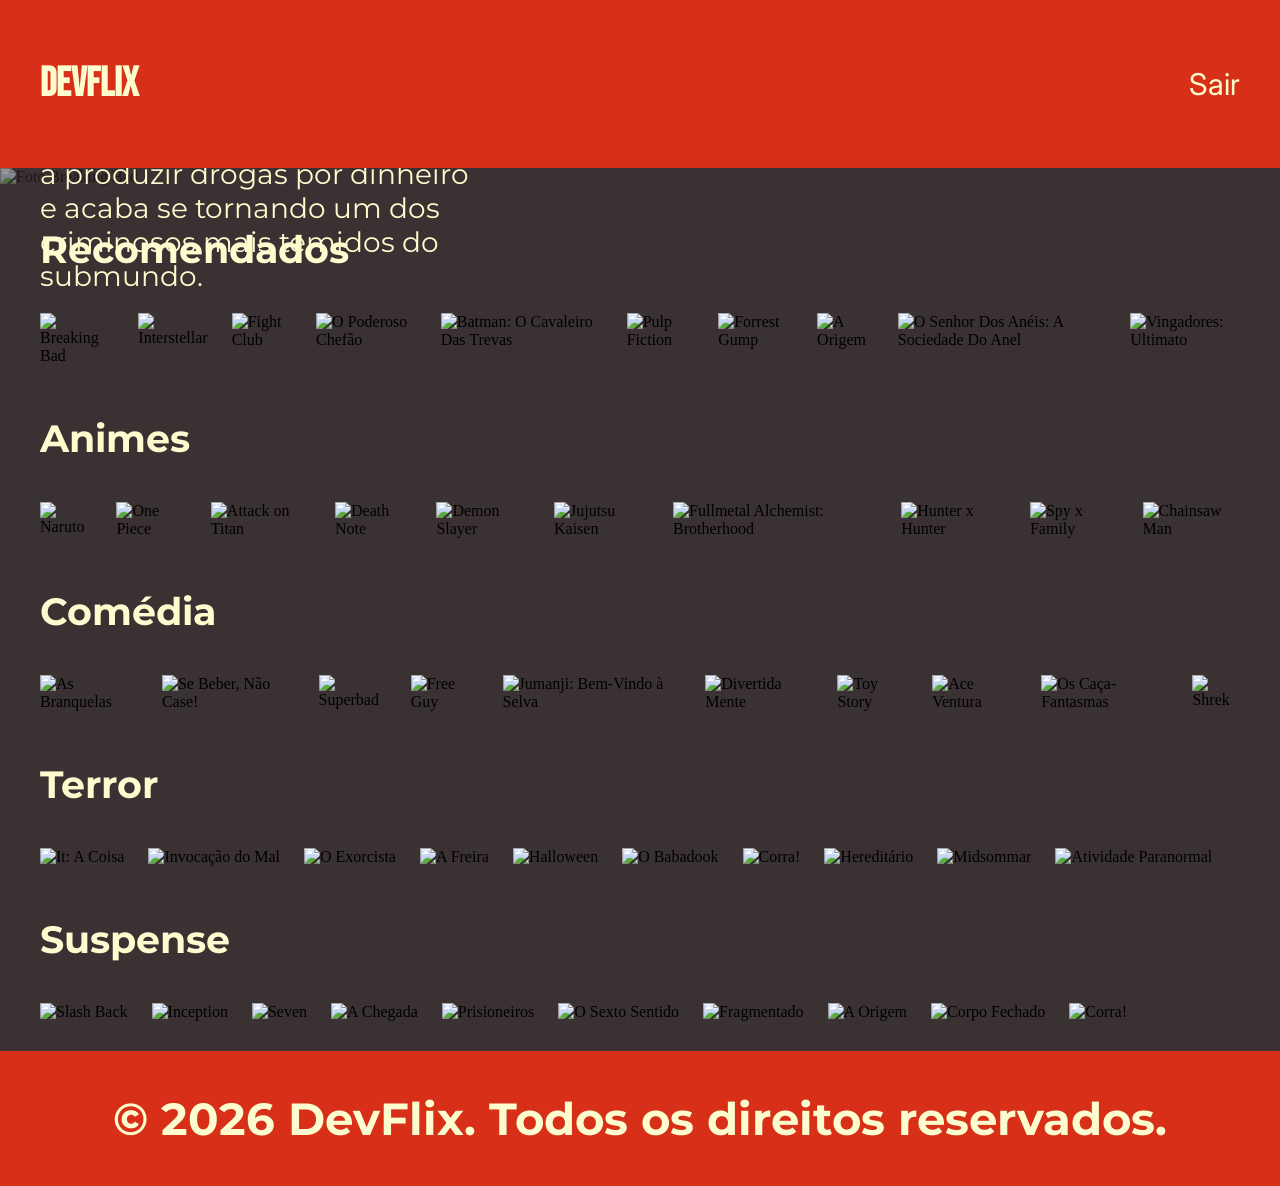
==== index.html @ a6c45907 "home" ====
<!DOCTYPE html>
<html lang="pt-br">

<head>
    <meta charset="UTF-8">
    <meta name="viewport" content="width=device-width, initial-scale=1.0">
    <link rel="stylesheet" href="home/style.css">

    <link rel="preconnect" href="https://fonts.googleapis.com">
    <link rel="preconnect" href="https://fonts.gstatic.com" crossorigin>
    <link href="https://fonts.googleapis.com/css2?family=Bebas+Neue&display=swap" rel="stylesheet">

    <link rel="preconnect" href="https://fonts.googleapis.com">
    <link rel="preconnect" href="https://fonts.gstatic.com" crossorigin>
    <link href="https://fonts.googleapis.com/css2?family=Montserrat:ital,wght@0,100..900;1,100..900&display=swap"
        rel="stylesheet">

    <link rel="preconnect" href="https://fonts.googleapis.com">
    <link rel="preconnect" href="https://fonts.gstatic.com" crossorigin>
    <link
        href="https://fonts.googleapis.com/css2?family=Inter:ital,opsz,wght@0,14..32,100..900;1,14..32,100..900&display=swap"
        rel="stylesheet">
    <title>Devflix</title>
</head>

<body>
    <header>
        <h1>DevFlix</h1>
        <nav>
            <ul>
                <li>
                    <a href="#">
                        Sair
                    </a>
                </li>
            </ul>
        </nav>
    </header>

    <main>
        <section class="initial-img">
            <img src="https://www.einerd.com/wp-content/uploads/2019/06/Walter-White-morreu-Breaking-Bad-capa.jpg"
                alt="Foto Breaking Bad">

            <div class="img-text container">
                <h2>Breaking Bad</h2>
                <p>
                    Um professor doente começa a produzir drogas por dinheiro e acaba se tornando um dos criminosos mais
                    temidos do submundo.
                </p>
            </div>
        </section>

        <section class="recomended-list container">
            <h2>Recomendados</h2>

            <div class="titles">
                <div>
                    <img src="https://image.tmdb.org/t/p/w500/ztkUQFLlC19CCMYHW9o1zWhJRNq.jpg" alt="Breaking Bad">

                    <a href="breaking-bad/index.html">
                        Breaking Bad
                    </a>

                </div>

                <div>
                    <img src="https://image.tmdb.org/t/p/w500/gEU2QniE6E77NI6lCU6MxlNBvIx.jpg" alt="Interstellar">

                    <a href="breaking-bad/index.html">Interstellar</a>

                </div>

                <div>
                    <img src="https://image.tmdb.org/t/p/w500/pB8BM7pdSp6B6Ih7QZ4DrQ3PmJK.jpg" alt="Fight Club">

                    <a href="breaking-bad/index.html">Fight Club</a>

                </div>

                <div>

                    <img src="https://image.tmdb.org/t/p/w500/3bhkrj58Vtu7enYsRolD1fZdja1.jpg" alt="O Poderoso Chefão">


                    <a href="breaking-bad/index.html">O Poderoso Chefão</a>

                </div>

                <div>

                    <img src="https://image.tmdb.org/t/p/w500/qJ2tW6WMUDux911r6m7haRef0WH.jpg"
                        alt="Batman: O Cavaleiro Das Trevas">


                    <a href="breaking-bad/index.html"> Batman: O Cavaleiro Das Trevas</a>

                </div>

                <div>

                    <img src="https://image.tmdb.org/t/p/w500/d5iIlFn5s0ImszYzBPb8JPIfbXD.jpg" alt="Pulp Fiction">


                    <a href="breaking-bad/index.html">Pulp Fiction</a>

                </div>

                <div>

                    <img src="https://image.tmdb.org/t/p/w500/arw2vcBveWOVZr6pxd9XTd1TdQa.jpg" alt="Forrest Gump">


                    <a href="breaking-bad/index.html">Forrest Gump</a>

                </div>

                <div>

                    <img src="https://image.tmdb.org/t/p/w500/9gk7adHYeDvHkCSEqAvQNLV5Uge.jpg" alt="A Origem">


                    <a href="breaking-bad/index.html">A Origem</a>

                </div>

                <div>

                    <img src="https://image.tmdb.org/t/p/w500/6oom5QYQ2yQTMJIbnvbkBL9cHo6.jpg"
                        alt="O Senhor Dos Anéis: A Sociedade Do Anel">


                    <a href="breaking-bad/index.html">O Senhor Dos Anéis: A Sociedade Do Anel</a>

                </div>

                <div>

                    <img src="https://image.tmdb.org/t/p/w500/or06FN3Dka5tukK1e9sl16pB3iy.jpg"
                        alt="Vingadores: Ultimato">


                    <a href="breaking-bad/index.html">Vingadores: Ultimato</a>

                </div>

            </div>
        </section>

        <section class="anime-list container">
            <h2>Animes</h2>

            <div class="titles">
                <div>

                    <img src="https://cdn.myanimelist.net/images/anime/13/17405.jpg" alt="Naruto">


                    <a href="breaking-bad/index.html">Naruto</a>

                </div>

                <div>
                    <img src="https://cdn.myanimelist.net/images/anime/6/73245.jpg" alt="One Piece">

                    <a href="breaking-bad/index.html">One Piece</a>

                </div>

                <div>

                    <img src="https://cdn.myanimelist.net/images/anime/10/47347.jpg" alt="Attack on Titan">

                    <a href="breaking-bad/index.html"> Attack on Titan
                    </a>

                </div>

                <div>

                    <img src="https://cdn.myanimelist.net/images/anime/9/9453.jpg" alt="Death Note">

                    <a href="breaking-bad/index.html"> Death Note
                    </a>

                </div>

                <div>

                    <img src="https://cdn.myanimelist.net/images/anime/1286/99889.jpg" alt="Demon Slayer">

                    <a href="breaking-bad/index.html"> Demon Slayer</a>

                </div>

                <div>

                    <img src="https://cdn.myanimelist.net/images/anime/1171/109222.jpg" alt="Jujutsu Kaisen">


                    <a href="breaking-bad/index.html"> Jujutsu Kaisen</a>

                </div>

                <div>

                    <img src="https://cdn.myanimelist.net/images/anime/1223/96541.jpg"
                        alt="Fullmetal Alchemist: Brotherhood">

                    <a href="breaking-bad/index.html"> Fullmetal Alchemist: Brotherhood
                    </a>

                </div>

                <div>

                    <img src="https://cdn.myanimelist.net/images/anime/1337/99013.jpg" alt="Hunter x Hunter">


                    <a href="breaking-bad/index.html"> Hunter x Hunter
                    </a>

                </div>

                <div>
                    <img src="https://cdn.myanimelist.net/images/anime/1441/122795.jpg" alt="Spy x Family">


                    <a href="breaking-bad/index.html">Spy x Family</a>

                </div>

                <div>

                    <img src="https://cdn.myanimelist.net/images/anime/1806/126216.jpg" alt="Chainsaw Man">


                    <a href="breaking-bad/index.html">Chainsaw Man</a>

                </div>

            </div>
        </section>

        <section class="comedy-list container">
            <h2>Comédia</h2>

            <div class="titles">
                <div>

                    <img src="https://image.tmdb.org/t/p/w500/aHTUpo45qy9QYIOnVITGGqLoVcA.jpg" alt="As Branquelas">


                    <a href="breaking-bad/index.html">As Branquelas</a>

                </div>

                <div>
                    <img src="https://image.tmdb.org/t/p/w500/A0uS9rHR56FeBtpjVki16M5xxSW.jpg"
                        alt="Se Beber, Não Case!">

                    <a href="breaking-bad/index.html">Se Beber, Não Case!</a>

                </div>

                <div>

                    <img src="https://image.tmdb.org/t/p/w500/ek8e8txUyUwd2BNqj6lFEerJfbq.jpg" alt="Superbad">


                    <a href="breaking-bad/index.html">Superbad</a>

                </div>

                <div>

                    <img src="https://image.tmdb.org/t/p/w500/xmbU4JTUm8rsdtn7Y3Fcm30GpeT.jpg" alt="Free Guy">


                    <a href="breaking-bad/index.html">Free Guy</a>

                </div>

                <div>

                    <img src="https://image.tmdb.org/t/p/w500/pSgXKPU5h6U89ipF7HBYajvYt7j.jpg"
                        alt="Jumanji: Bem-Vindo à Selva">


                    <a href="breaking-bad/index.html">Jumanji: Bem-Vindo à Selva</a>

                </div>

                <div>

                    <img src="https://image.tmdb.org/t/p/w500/2H1TmgdfNtsKlU9jKdeNyYL5y8T.jpg" alt="Divertida Mente">


                    <a href="breaking-bad/index.html">Divertida Mente</a>

                </div>

                <div>

                    <img src="https://image.tmdb.org/t/p/w500/uXDfjJbdP4ijW5hWSBrPrlKpxab.jpg" alt="Toy Story">


                    <a href="breaking-bad/index.html">Toy Story</a>

                </div>

                <div>

                    <img src="https://image.tmdb.org/t/p/w500/pqiRuETmuSybfnVZ7qyeoXhQyN1.jpg" alt="Ace Ventura">

                    <a href="breaking-bad/index.html"> Ace Ventura</a>

                </div>

                <div>

                    <img src="https://image.tmdb.org/t/p/w500/7E8nLijS9AwwUEPu2oFYOVKhdFA.jpg" alt="Os Caça-Fantasmas">


                    <a href="breaking-bad/index.html"> Os Caça-Fantasmas</a>

                </div>

                <div>

                    <img src="https://image.tmdb.org/t/p/w500/iB64vpL3dIObOtMZgX3RqdVdQDc.jpg" alt="Shrek">


                    <a href="breaking-bad/index.html">Shrek</a>

                </div>

            </div>
        </section>

        <section class="terror-list container">
            <h2>Terror</h2>

            <div class="titles">
                <div>

                    <img src="https://image.tmdb.org/t/p/w500/9E2y5Q7WlCVNEhP5GiVTjhEhx1o.jpg" alt="It: A Coisa">


                    <a href="breaking-bad/index.html">It: A Coisa</a>

                </div>

                <div>
                    <img src="https://image.tmdb.org/t/p/w500/wVYREutTvI2tmxr6ujrHT704wGF.jpg" alt="Invocação do Mal">

                    <a href="breaking-bad/index.html">Invocação do Mal</a>

                </div>

                <div>

                    <img src="https://image.tmdb.org/t/p/w500/4ucLGcXVVSVnsfkGtbLY4XAius8.jpg" alt="O Exorcista">


                    <a href="breaking-bad/index.html"> O Exorcista</a>

                </div>

                <div>

                    <img src="https://image.tmdb.org/t/p/w500/sFC1ElvoKGdHJIWRpNB3xWJ9lJA.jpg" alt="A Freira">


                    <a href="breaking-bad/index.html">A Freira</a>

                </div>

                <div>

                    <img src="https://image.tmdb.org/t/p/w500/2uNW4WbgBXL25BAbXGLnLqX71Sw.jpg" alt="Halloween">


                    <a href="breaking-bad/index.html">Halloween</a>

                </div>

                <div>

                    <img src="https://m.media-amazon.com/images/M/MV5BMWQ2MGRkZWMtODNkZC00NDhiLWFiZWItZTEyZGZlMDUwNDcyXkEyXkFqcGc@._V1_FMjpg_UX1000_.jpg"
                        alt="O Babadook">


                    <a href="breaking-bad/index.html">O Babadook</a>

                </div>

                <div>

                    <img src="https://image.tmdb.org/t/p/w500/tFXcEccSQMf3lfhfXKSU9iRBpa3.jpg" alt="Corra!">


                    <a href="breaking-bad/index.html">Corra!</a>

                </div>

                <div>

                    <img src="https://image.tmdb.org/t/p/w500/4GFPuL14eXi66V96xBWY73Y9PfR.jpg" alt="Hereditário">

                    <a href="breaking-bad/index.html">Hereditário</a>


                </div>

                <div>

                    <img src="https://upload.wikimedia.org/wikipedia/pt/7/7f/Midsommar_2019.png" alt="Midsommar">


                    <a href="breaking-bad/index.html"> Midsommar</a>

                </div>

                <div>

                    <img src="https://br.web.img3.acsta.net/c_310_420/medias/nmedia/18/87/89/84/20028680.jpg"
                        alt="Atividade Paranormal">


                    <a href="breaking-bad/index.html"> Atividade Paranormal</a>

                </div>

            </div>
        </section>

        <section class="suspense-list container">
            <h2>Suspense</h2>

            <div class="titles">
                <div>

                    <img src="https://image.tmdb.org/t/p/w500/fmmRFQtsRrNOpmcfoxVIyE1LxxT.jpg" alt="Slash Back">


                    <a href="breaking-bad/index.html"> Slash Back</a>

                </div>

                <div>
                    <img src="https://image.tmdb.org/t/p/w500/9gk7adHYeDvHkCSEqAvQNLV5Uge.jpg" alt="Inception">

                    <a href="breaking-bad/index.html">Inception</a>

                </div>

                <div>

                    <img src="https://image.tmdb.org/t/p/w500/6yoghtyTpznpBik8EngEmJskVUO.jpg" alt="Seven">


                    <a href="breaking-bad/index.html">Seven: Os Sete Pecados Capitais</a>

                </div>

                <div>

                    <img src="https://image.tmdb.org/t/p/w500/x2FJsf1ElAgr63Y3PNPtJrcmpoe.jpg" alt="A Chegada">


                    <a href="breaking-bad/index.html">A Chegada</a>

                </div>

                <div>

                    <img src="https://image.tmdb.org/t/p/w500/uhviyknTT5cEQXbn6vWIqfM4vGm.jpg" alt="Prisioneiros">


                    <a href="breaking-bad/index.html">Prisioneiros</a>

                </div>

                <div>

                    <img src="https://br.web.img2.acsta.net/medias/nmedia/18/90/53/94/20101506.jpg"
                        alt="O Sexto Sentido">


                    <a href="breaking-bad/index.html"> O Sexto Sentido</a>

                </div>

                <div>

                    <img src="https://br.web.img2.acsta.net/pictures/17/02/24/16/32/482058.jpg" alt="Fragmentado">


                    <a href="breaking-bad/index.html"> Fragmentado</a>

                </div>

                <div>

                    <img src="https://image.tmdb.org/t/p/w500/9gk7adHYeDvHkCSEqAvQNLV5Uge.jpg" alt="A Origem">


                    <a href="breaking-bad/index.html"> A Origem</a>

                </div>

                <div>

                    <img src="https://br.web.img2.acsta.net/c_310_420/medias/nmedia/18/87/26/09/19873656.jpg"
                        alt="Corpo Fechado">

                    <a href="breaking-bad/index.html">Corpo Fechado</a>

                </div>

                <div>

                    <img src="https://image.tmdb.org/t/p/w500/tFXcEccSQMf3lfhfXKSU9iRBpa3.jpg" alt="Corra!">


                    <a href="breaking-bad/index.html">Corra!</a>

                </div>

            </div>
        </section>

    </main>

    <footer class="container">
        <h2>© 2026 DevFlix. Todos os direitos reservados.</h2>
    </footer>
</body>

</html>
---- home/style.css ----
@import url(../global.css);
@import url(../utility/container.css);
@import url(header.css);
@import url(main.css);
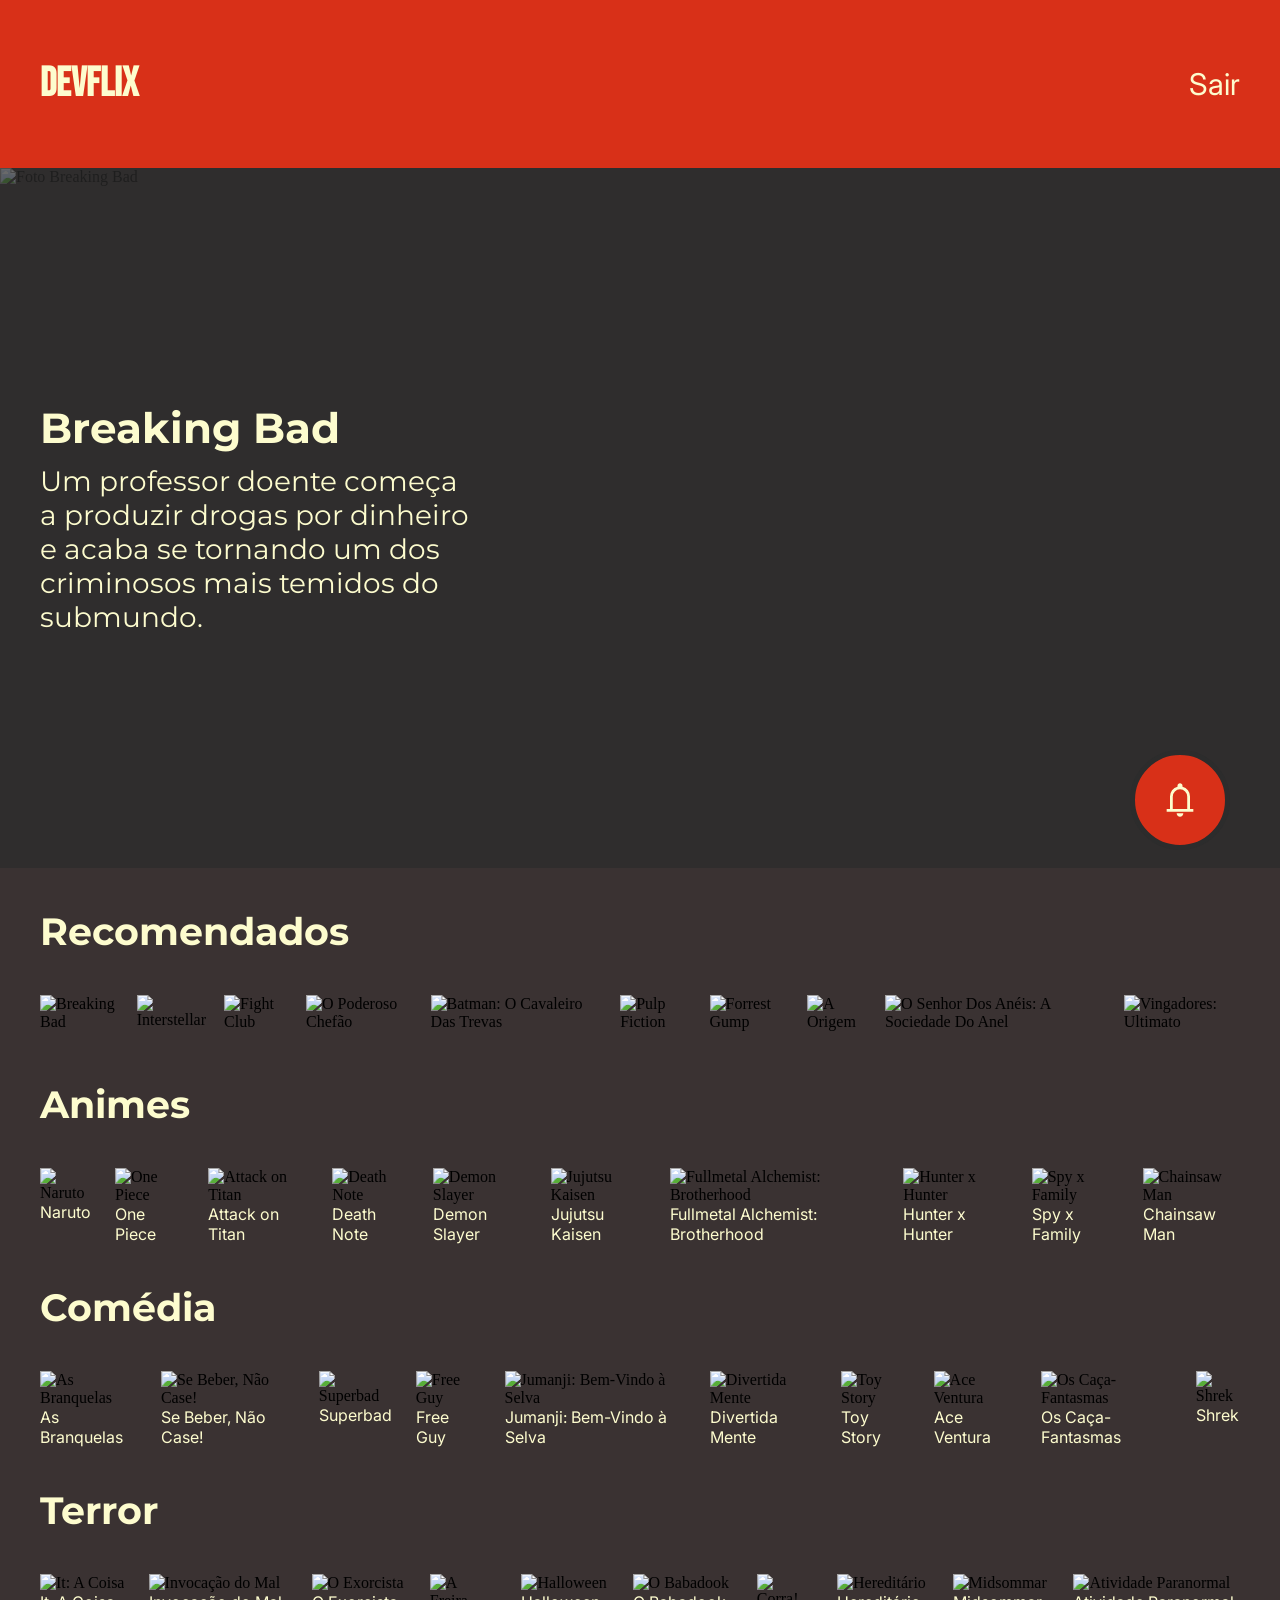
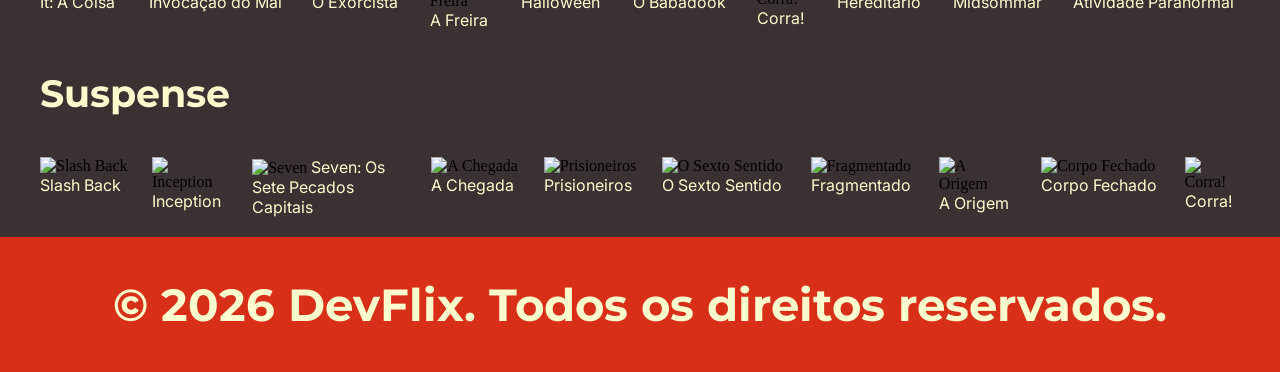
==== commit 9f6c5467: "fixed" ====
--- a/index.html
+++ b/index.html
@@ -24,6 +24,30 @@
 </head>
 
 <body>
+
+    <label class="fixed-icon">
+        <svg xmlns="http://www.w3.org/2000/svg" height="40px" viewBox="0 -960 960 960" width="40px" fill="#fdfcce">
+            <path
+                d="M160-200v-66.67h80v-296q0-83.66 49.67-149.5Q339.33-778 420-796v-24q0-25 17.5-42.5T480-880q25 0 42.5 17.5T540-820v24q80.67 18 130.33 83.83Q720-646.33 720-562.67v296h80V-200H160Zm320-301.33ZM480-80q-33 0-56.5-23.5T400-160h160q0 33-23.5 56.5T480-80ZM306.67-266.67h346.66v-296q0-72-50.66-122.66Q552-736 480-736t-122.67 50.67q-50.66 50.66-50.66 122.66v296Z">
+            </path>
+        </svg>
+        
+        <input type="checkbox">
+
+        <div class="modal">
+            <div class="modal-box">
+                <span>Deseja receber notificações de novos de filmes?</span>
+                <div>
+                    <button>
+                        Sim
+                    </button>
+                    <button>
+                        Não
+                    </button>
+                </div>
+            </div>
+        </div>
+    </label>
     <header>
         <h1>DevFlix</h1>
         <nav>
@@ -51,103 +75,81 @@
             </div>
         </section>
 
-        <section class="recomended-list container">
+        <section class="title-list container">
             <h2>Recomendados</h2>
 
             <div class="titles">
-                <div>
-                    <img src="https://image.tmdb.org/t/p/w500/ztkUQFLlC19CCMYHW9o1zWhJRNq.jpg" alt="Breaking Bad">
-
-                    <a href="breaking-bad/index.html">
-                        Breaking Bad
-                    </a>
-
-                </div>
-
-                <div>
-                    <img src="https://image.tmdb.org/t/p/w500/gEU2QniE6E77NI6lCU6MxlNBvIx.jpg" alt="Interstellar">
-
-                    <a href="breaking-bad/index.html">Interstellar</a>
-
-                </div>
-
-                <div>
-                    <img src="https://image.tmdb.org/t/p/w500/pB8BM7pdSp6B6Ih7QZ4DrQ3PmJK.jpg" alt="Fight Club">
-
-                    <a href="breaking-bad/index.html">Fight Club</a>
-
-                </div>
-
-                <div>
-
-                    <img src="https://image.tmdb.org/t/p/w500/3bhkrj58Vtu7enYsRolD1fZdja1.jpg" alt="O Poderoso Chefão">
-
-
-                    <a href="breaking-bad/index.html">O Poderoso Chefão</a>
-
-                </div>
-
-                <div>
-
-                    <img src="https://image.tmdb.org/t/p/w500/qJ2tW6WMUDux911r6m7haRef0WH.jpg"
-                        alt="Batman: O Cavaleiro Das Trevas">
-
-
-                    <a href="breaking-bad/index.html"> Batman: O Cavaleiro Das Trevas</a>
-
-                </div>
-
-                <div>
-
-                    <img src="https://image.tmdb.org/t/p/w500/d5iIlFn5s0ImszYzBPb8JPIfbXD.jpg" alt="Pulp Fiction">
-
-
-                    <a href="breaking-bad/index.html">Pulp Fiction</a>
-
-                </div>
-
-                <div>
-
-                    <img src="https://image.tmdb.org/t/p/w500/arw2vcBveWOVZr6pxd9XTd1TdQa.jpg" alt="Forrest Gump">
-
-
-                    <a href="breaking-bad/index.html">Forrest Gump</a>
-
-                </div>
-
-                <div>
-
-                    <img src="https://image.tmdb.org/t/p/w500/9gk7adHYeDvHkCSEqAvQNLV5Uge.jpg" alt="A Origem">
-
-
-                    <a href="breaking-bad/index.html">A Origem</a>
-
-                </div>
-
-                <div>
-
-                    <img src="https://image.tmdb.org/t/p/w500/6oom5QYQ2yQTMJIbnvbkBL9cHo6.jpg"
-                        alt="O Senhor Dos Anéis: A Sociedade Do Anel">
-
-
-                    <a href="breaking-bad/index.html">O Senhor Dos Anéis: A Sociedade Do Anel</a>
-
-                </div>
-
-                <div>
-
-                    <img src="https://image.tmdb.org/t/p/w500/or06FN3Dka5tukK1e9sl16pB3iy.jpg"
-                        alt="Vingadores: Ultimato">
-
-
-                    <a href="breaking-bad/index.html">Vingadores: Ultimato</a>
-
-                </div>
+
+                <ul class="title-name">
+                    <li>
+                        <img src="https://image.tmdb.org/t/p/w500/ztkUQFLlC19CCMYHW9o1zWhJRNq.jpg" alt="Breaking Bad">
+
+                        <a href="breaking-bad/index.html">
+                            Breaking Bad
+                        </a>
+                    </li>
+                    <li>
+                        <img src="https://image.tmdb.org/t/p/w500/gEU2QniE6E77NI6lCU6MxlNBvIx.jpg" alt="Interstellar">
+
+                        <a href="breaking-bad/index.html">Interstellar</a>
+                    </li>
+                    <li>
+                        <img src="https://image.tmdb.org/t/p/w500/pB8BM7pdSp6B6Ih7QZ4DrQ3PmJK.jpg" alt="Fight Club">
+
+                        <a href="breaking-bad/index.html">Fight Club</a>
+                    </li>
+                    <li>
+                        <img src="https://image.tmdb.org/t/p/w500/3bhkrj58Vtu7enYsRolD1fZdja1.jpg"
+                            alt="O Poderoso Chefão">
+
+
+                        <a href="breaking-bad/index.html">O Poderoso Chefão</a>
+                    </li>
+                    <li>
+                        <img src="https://image.tmdb.org/t/p/w500/qJ2tW6WMUDux911r6m7haRef0WH.jpg"
+                            alt="Batman: O Cavaleiro Das Trevas">
+
+
+                        <a href="breaking-bad/index.html"> Batman: O Cavaleiro Das Trevas</a>
+                    </li>
+                    <li>
+                        <img src="https://image.tmdb.org/t/p/w500/d5iIlFn5s0ImszYzBPb8JPIfbXD.jpg" alt="Pulp Fiction">
+
+
+                        <a href="breaking-bad/index.html">Pulp Fiction</a>
+                    </li>
+                    <li>
+                        <img src="https://image.tmdb.org/t/p/w500/arw2vcBveWOVZr6pxd9XTd1TdQa.jpg" alt="Forrest Gump">
+
+
+                        <a href="breaking-bad/index.html">Forrest Gump</a>
+                    </li>
+                    <li>
+                        <img src="https://image.tmdb.org/t/p/w500/9gk7adHYeDvHkCSEqAvQNLV5Uge.jpg" alt="A Origem">
+
+
+                        <a href="breaking-bad/index.html">A Origem</a>
+                    </li>
+                    <li>
+                        <img src="https://image.tmdb.org/t/p/w500/6oom5QYQ2yQTMJIbnvbkBL9cHo6.jpg"
+                            alt="O Senhor Dos Anéis: A Sociedade Do Anel">
+
+
+                        <a href="breaking-bad/index.html">O Senhor Dos Anéis: A Sociedade Do Anel</a>
+                    </li>
+                    <li>
+                        <img src="https://image.tmdb.org/t/p/w500/or06FN3Dka5tukK1e9sl16pB3iy.jpg"
+                            alt="Vingadores: Ultimato">
+
+
+                        <a href="breaking-bad/index.html">Vingadores: Ultimato</a>
+                    </li>
+                </ul>
 
             </div>
         </section>
 
-        <section class="anime-list container">
+        <section class="title-list container">
             <h2>Animes</h2>
 
             <div class="titles">
@@ -242,7 +244,7 @@
             </div>
         </section>
 
-        <section class="comedy-list container">
+        <section class="title-list container">
             <h2>Comédia</h2>
 
             <div class="titles">
@@ -338,7 +340,7 @@
             </div>
         </section>
 
-        <section class="terror-list container">
+        <section class="title-list container">
             <h2>Terror</h2>
 
             <div class="titles">
@@ -435,7 +437,7 @@
             </div>
         </section>
 
-        <section class="suspense-list container">
+        <section class="title-list container">
             <h2>Suspense</h2>
 
             <div class="titles">
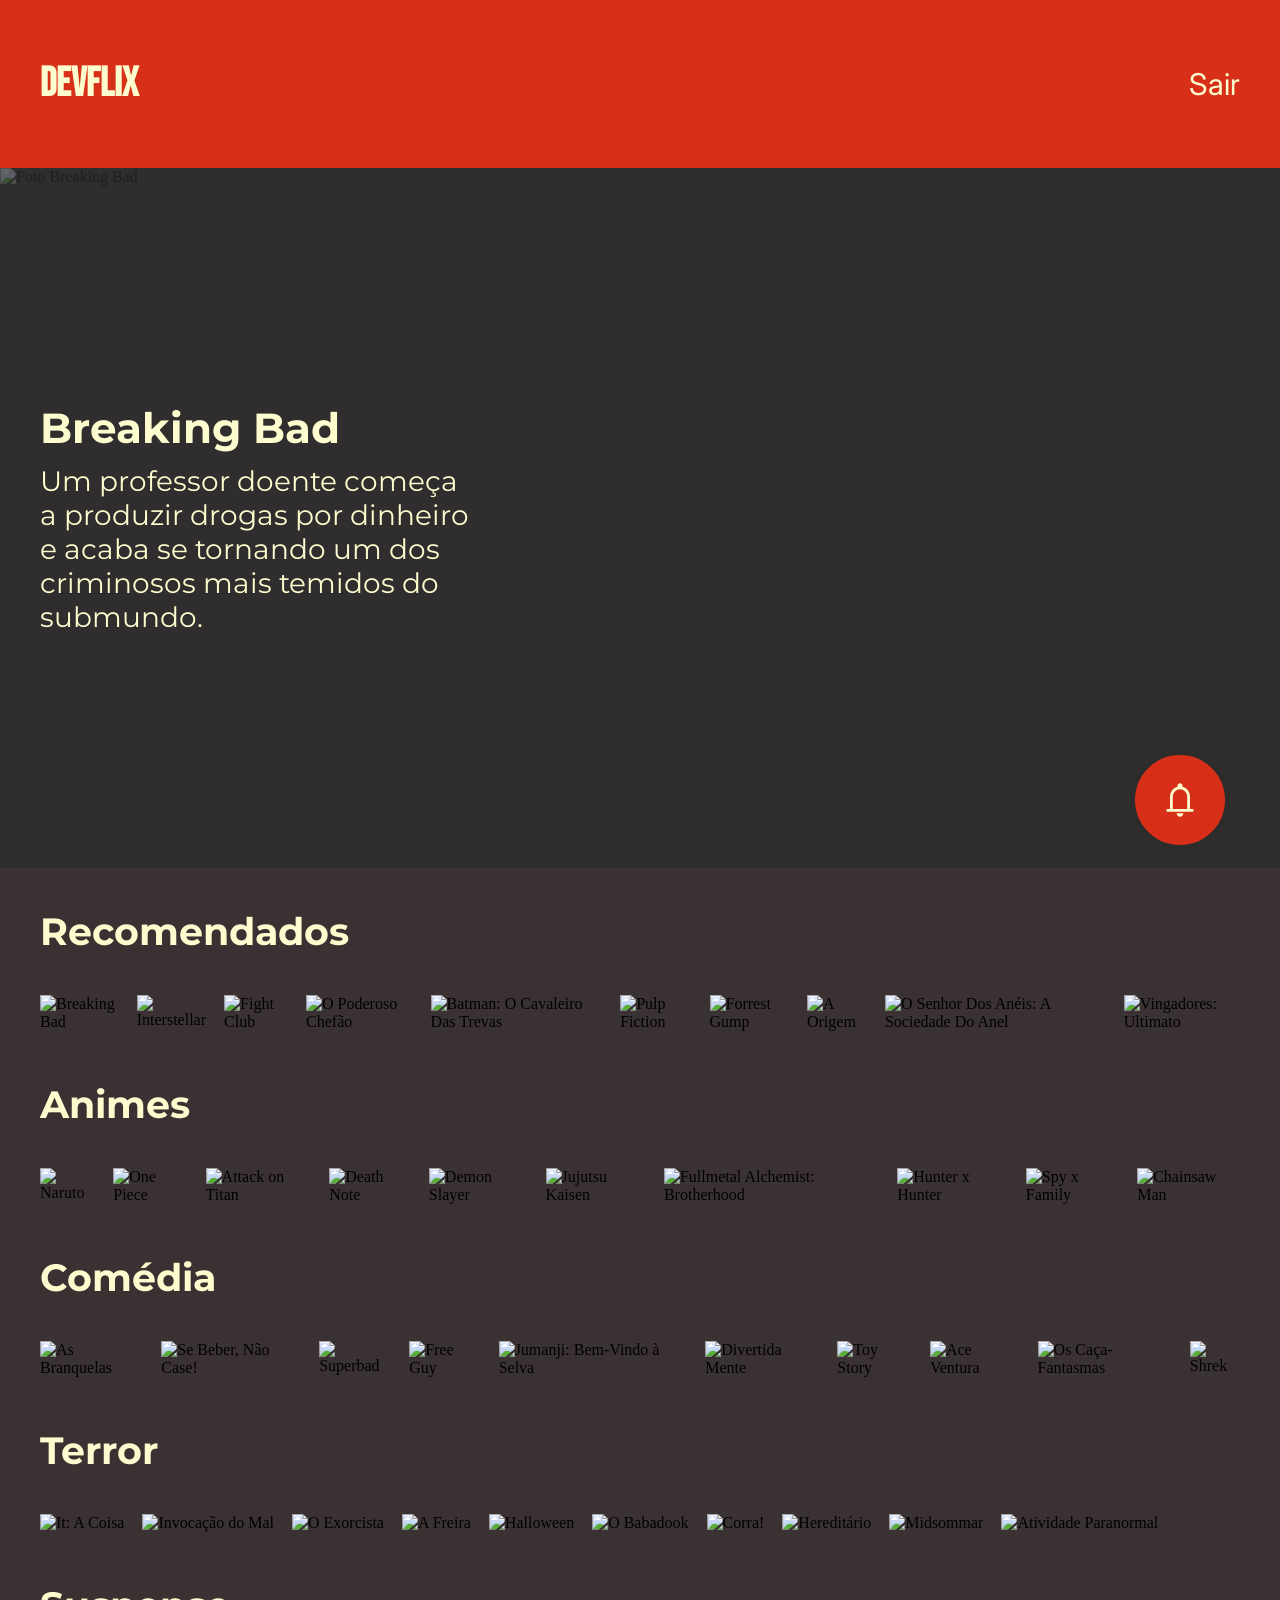
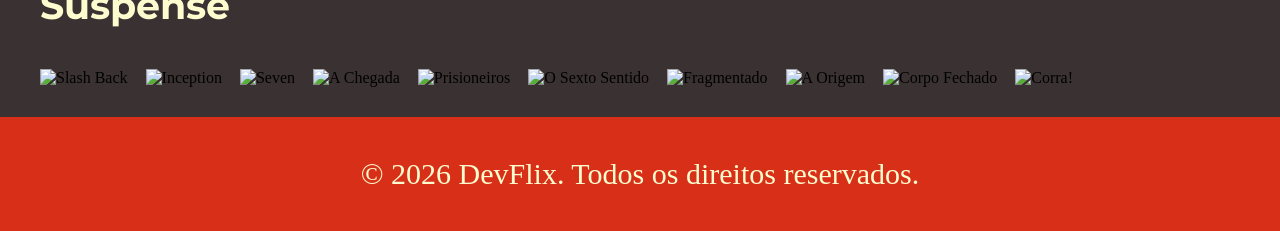
==== commit 2c8ffe05: "fixed" ====
--- a/index.html
+++ b/index.html
@@ -31,7 +31,7 @@
                 d="M160-200v-66.67h80v-296q0-83.66 49.67-149.5Q339.33-778 420-796v-24q0-25 17.5-42.5T480-880q25 0 42.5 17.5T540-820v24q80.67 18 130.33 83.83Q720-646.33 720-562.67v296h80V-200H160Zm320-301.33ZM480-80q-33 0-56.5-23.5T400-160h160q0 33-23.5 56.5T480-80ZM306.67-266.67h346.66v-296q0-72-50.66-122.66Q552-736 480-736t-122.67 50.67q-50.66 50.66-50.66 122.66v296Z">
             </path>
         </svg>
-        
+
         <input type="checkbox">
 
         <div class="modal">
@@ -153,93 +153,65 @@
             <h2>Animes</h2>
 
             <div class="titles">
-                <div>
-
-                    <img src="https://cdn.myanimelist.net/images/anime/13/17405.jpg" alt="Naruto">
-
-
-                    <a href="breaking-bad/index.html">Naruto</a>
-
-                </div>
-
-                <div>
-                    <img src="https://cdn.myanimelist.net/images/anime/6/73245.jpg" alt="One Piece">
-
-                    <a href="breaking-bad/index.html">One Piece</a>
-
-                </div>
-
-                <div>
-
-                    <img src="https://cdn.myanimelist.net/images/anime/10/47347.jpg" alt="Attack on Titan">
-
-                    <a href="breaking-bad/index.html"> Attack on Titan
-                    </a>
-
-                </div>
-
-                <div>
-
-                    <img src="https://cdn.myanimelist.net/images/anime/9/9453.jpg" alt="Death Note">
-
-                    <a href="breaking-bad/index.html"> Death Note
-                    </a>
-
-                </div>
-
-                <div>
-
-                    <img src="https://cdn.myanimelist.net/images/anime/1286/99889.jpg" alt="Demon Slayer">
-
-                    <a href="breaking-bad/index.html"> Demon Slayer</a>
-
-                </div>
-
-                <div>
-
-                    <img src="https://cdn.myanimelist.net/images/anime/1171/109222.jpg" alt="Jujutsu Kaisen">
-
-
-                    <a href="breaking-bad/index.html"> Jujutsu Kaisen</a>
-
-                </div>
-
-                <div>
-
-                    <img src="https://cdn.myanimelist.net/images/anime/1223/96541.jpg"
-                        alt="Fullmetal Alchemist: Brotherhood">
-
-                    <a href="breaking-bad/index.html"> Fullmetal Alchemist: Brotherhood
-                    </a>
-
-                </div>
-
-                <div>
-
-                    <img src="https://cdn.myanimelist.net/images/anime/1337/99013.jpg" alt="Hunter x Hunter">
-
-
-                    <a href="breaking-bad/index.html"> Hunter x Hunter
-                    </a>
-
-                </div>
-
-                <div>
-                    <img src="https://cdn.myanimelist.net/images/anime/1441/122795.jpg" alt="Spy x Family">
-
-
-                    <a href="breaking-bad/index.html">Spy x Family</a>
-
-                </div>
-
-                <div>
-
-                    <img src="https://cdn.myanimelist.net/images/anime/1806/126216.jpg" alt="Chainsaw Man">
-
-
-                    <a href="breaking-bad/index.html">Chainsaw Man</a>
-
-                </div>
+
+                <ul class="title-name">
+                    <li>
+                        <img src="https://cdn.myanimelist.net/images/anime/13/17405.jpg" alt="Naruto">
+
+                        <a href="breaking-bad/index.html">Naruto</a>
+                    </li>
+                    <li>
+                        <img src="https://cdn.myanimelist.net/images/anime/6/73245.jpg" alt="One Piece">
+
+                        <a href="breaking-bad/index.html">One Piece</a>
+                    </li>
+                    <li>
+                        <img src="https://cdn.myanimelist.net/images/anime/10/47347.jpg" alt="Attack on Titan">
+
+                        <a href="breaking-bad/index.html"> Attack on Titan
+                        </a>
+                    </li>
+                    <li>
+                        <img src="https://cdn.myanimelist.net/images/anime/9/9453.jpg" alt="Death Note">
+
+                        <a href="breaking-bad/index.html"> Death Note
+                        </a>
+                    </li>
+                    <li>
+                        <img src="https://cdn.myanimelist.net/images/anime/1286/99889.jpg" alt="Demon Slayer">
+
+                        <a href="breaking-bad/index.html"> Demon Slayer</a>
+                    </li>
+                    <li>
+                        <img src="https://cdn.myanimelist.net/images/anime/1171/109222.jpg" alt="Jujutsu Kaisen">
+
+                        <a href="breaking-bad/index.html"> Jujutsu Kaisen</a>
+                    </li>
+                    <li>
+                        <img src="https://cdn.myanimelist.net/images/anime/1223/96541.jpg"
+                            alt="Fullmetal Alchemist: Brotherhood">
+
+                        <a href="breaking-bad/index.html"> Fullmetal Alchemist: Brotherhood
+                        </a>
+                    </li>
+                    <li>
+                        <img src="https://cdn.myanimelist.net/images/anime/1337/99013.jpg" alt="Hunter x Hunter">
+
+                        <a href="breaking-bad/index.html"> Hunter x Hunter
+                        </a>
+
+                    </li>
+                    <li>
+                        <img src="https://cdn.myanimelist.net/images/anime/1441/122795.jpg" alt="Spy x Family">
+
+                        <a href="breaking-bad/index.html">Spy x Family</a>
+                    </li>
+                    <li>
+                        <img src="https://cdn.myanimelist.net/images/anime/1806/126216.jpg" alt="Chainsaw Man">
+
+                        <a href="breaking-bad/index.html">Chainsaw Man</a>
+                    </li>
+                </ul>
 
             </div>
         </section>
@@ -248,95 +220,63 @@
             <h2>Comédia</h2>
 
             <div class="titles">
-                <div>
-
-                    <img src="https://image.tmdb.org/t/p/w500/aHTUpo45qy9QYIOnVITGGqLoVcA.jpg" alt="As Branquelas">
-
-
-                    <a href="breaking-bad/index.html">As Branquelas</a>
-
-                </div>
-
-                <div>
-                    <img src="https://image.tmdb.org/t/p/w500/A0uS9rHR56FeBtpjVki16M5xxSW.jpg"
-                        alt="Se Beber, Não Case!">
-
-                    <a href="breaking-bad/index.html">Se Beber, Não Case!</a>
-
-                </div>
-
-                <div>
-
-                    <img src="https://image.tmdb.org/t/p/w500/ek8e8txUyUwd2BNqj6lFEerJfbq.jpg" alt="Superbad">
-
-
-                    <a href="breaking-bad/index.html">Superbad</a>
-
-                </div>
-
-                <div>
-
-                    <img src="https://image.tmdb.org/t/p/w500/xmbU4JTUm8rsdtn7Y3Fcm30GpeT.jpg" alt="Free Guy">
-
-
-                    <a href="breaking-bad/index.html">Free Guy</a>
-
-                </div>
-
-                <div>
-
-                    <img src="https://image.tmdb.org/t/p/w500/pSgXKPU5h6U89ipF7HBYajvYt7j.jpg"
-                        alt="Jumanji: Bem-Vindo à Selva">
-
-
-                    <a href="breaking-bad/index.html">Jumanji: Bem-Vindo à Selva</a>
-
-                </div>
-
-                <div>
-
-                    <img src="https://image.tmdb.org/t/p/w500/2H1TmgdfNtsKlU9jKdeNyYL5y8T.jpg" alt="Divertida Mente">
-
-
-                    <a href="breaking-bad/index.html">Divertida Mente</a>
-
-                </div>
-
-                <div>
-
-                    <img src="https://image.tmdb.org/t/p/w500/uXDfjJbdP4ijW5hWSBrPrlKpxab.jpg" alt="Toy Story">
-
-
-                    <a href="breaking-bad/index.html">Toy Story</a>
-
-                </div>
-
-                <div>
-
-                    <img src="https://image.tmdb.org/t/p/w500/pqiRuETmuSybfnVZ7qyeoXhQyN1.jpg" alt="Ace Ventura">
-
-                    <a href="breaking-bad/index.html"> Ace Ventura</a>
-
-                </div>
-
-                <div>
-
-                    <img src="https://image.tmdb.org/t/p/w500/7E8nLijS9AwwUEPu2oFYOVKhdFA.jpg" alt="Os Caça-Fantasmas">
-
-
-                    <a href="breaking-bad/index.html"> Os Caça-Fantasmas</a>
-
-                </div>
-
-                <div>
-
-                    <img src="https://image.tmdb.org/t/p/w500/iB64vpL3dIObOtMZgX3RqdVdQDc.jpg" alt="Shrek">
-
-
-                    <a href="breaking-bad/index.html">Shrek</a>
-
-                </div>
-
+
+                <ul class="title-name">
+                    <li>
+                        <img src="https://image.tmdb.org/t/p/w500/aHTUpo45qy9QYIOnVITGGqLoVcA.jpg" alt="As Branquelas">
+
+                        <a href="breaking-bad/index.html">As Branquelas</a>
+                    </li>
+                    <li>
+                        <img src="https://image.tmdb.org/t/p/w500/A0uS9rHR56FeBtpjVki16M5xxSW.jpg"
+                            alt="Se Beber, Não Case!">
+
+                        <a href="breaking-bad/index.html">Se Beber, Não Case!</a>
+                    </li>
+                    <li>
+                        <img src="https://image.tmdb.org/t/p/w500/ek8e8txUyUwd2BNqj6lFEerJfbq.jpg" alt="Superbad">
+
+                        <a href="breaking-bad/index.html">Superbad</a>
+                    </li>
+                    <li>
+                        <img src="https://image.tmdb.org/t/p/w500/xmbU4JTUm8rsdtn7Y3Fcm30GpeT.jpg" alt="Free Guy">
+
+                        <a href="breaking-bad/index.html">Free Guy</a>
+                    </li>
+                    <li>
+                        <img src="https://image.tmdb.org/t/p/w500/pSgXKPU5h6U89ipF7HBYajvYt7j.jpg"
+                            alt="Jumanji: Bem-Vindo à Selva">
+
+                        <a href="breaking-bad/index.html">Jumanji: Bem-Vindo à Selva</a>
+                    </li>
+                    <li>
+                        <img src="https://image.tmdb.org/t/p/w500/2H1TmgdfNtsKlU9jKdeNyYL5y8T.jpg"
+                            alt="Divertida Mente">
+
+                        <a href="breaking-bad/index.html">Divertida Mente</a>
+                    </li>
+                    <li>
+                        <img src="https://image.tmdb.org/t/p/w500/uXDfjJbdP4ijW5hWSBrPrlKpxab.jpg" alt="Toy Story">
+
+                        <a href="breaking-bad/index.html">Toy Story</a>
+                    </li>
+                    <li>
+                        <img src="https://image.tmdb.org/t/p/w500/pqiRuETmuSybfnVZ7qyeoXhQyN1.jpg" alt="Ace Ventura">
+
+                        <a href="breaking-bad/index.html"> Ace Ventura</a>
+                    </li>
+                    <li>
+                        <img src="https://image.tmdb.org/t/p/w500/7E8nLijS9AwwUEPu2oFYOVKhdFA.jpg"
+                            alt="Os Caça-Fantasmas">
+
+                        <a href="breaking-bad/index.html"> Os Caça-Fantasmas</a>
+                    </li>
+                    <li>
+                        <img src="https://image.tmdb.org/t/p/w500/iB64vpL3dIObOtMZgX3RqdVdQDc.jpg" alt="Shrek">
+
+                        <a href="breaking-bad/index.html">Shrek</a>
+                    </li>
+                </ul>
             </div>
         </section>
 
@@ -344,96 +284,62 @@
             <h2>Terror</h2>
 
             <div class="titles">
-                <div>
-
-                    <img src="https://image.tmdb.org/t/p/w500/9E2y5Q7WlCVNEhP5GiVTjhEhx1o.jpg" alt="It: A Coisa">
-
-
-                    <a href="breaking-bad/index.html">It: A Coisa</a>
-
-                </div>
-
-                <div>
-                    <img src="https://image.tmdb.org/t/p/w500/wVYREutTvI2tmxr6ujrHT704wGF.jpg" alt="Invocação do Mal">
-
-                    <a href="breaking-bad/index.html">Invocação do Mal</a>
-
-                </div>
-
-                <div>
-
-                    <img src="https://image.tmdb.org/t/p/w500/4ucLGcXVVSVnsfkGtbLY4XAius8.jpg" alt="O Exorcista">
-
-
-                    <a href="breaking-bad/index.html"> O Exorcista</a>
-
-                </div>
-
-                <div>
-
-                    <img src="https://image.tmdb.org/t/p/w500/sFC1ElvoKGdHJIWRpNB3xWJ9lJA.jpg" alt="A Freira">
-
-
-                    <a href="breaking-bad/index.html">A Freira</a>
-
-                </div>
-
-                <div>
-
-                    <img src="https://image.tmdb.org/t/p/w500/2uNW4WbgBXL25BAbXGLnLqX71Sw.jpg" alt="Halloween">
-
-
-                    <a href="breaking-bad/index.html">Halloween</a>
-
-                </div>
-
-                <div>
-
-                    <img src="https://m.media-amazon.com/images/M/MV5BMWQ2MGRkZWMtODNkZC00NDhiLWFiZWItZTEyZGZlMDUwNDcyXkEyXkFqcGc@._V1_FMjpg_UX1000_.jpg"
-                        alt="O Babadook">
-
-
-                    <a href="breaking-bad/index.html">O Babadook</a>
-
-                </div>
-
-                <div>
-
-                    <img src="https://image.tmdb.org/t/p/w500/tFXcEccSQMf3lfhfXKSU9iRBpa3.jpg" alt="Corra!">
-
-
-                    <a href="breaking-bad/index.html">Corra!</a>
-
-                </div>
-
-                <div>
-
-                    <img src="https://image.tmdb.org/t/p/w500/4GFPuL14eXi66V96xBWY73Y9PfR.jpg" alt="Hereditário">
-
-                    <a href="breaking-bad/index.html">Hereditário</a>
-
-
-                </div>
-
-                <div>
-
-                    <img src="https://upload.wikimedia.org/wikipedia/pt/7/7f/Midsommar_2019.png" alt="Midsommar">
-
-
-                    <a href="breaking-bad/index.html"> Midsommar</a>
-
-                </div>
-
-                <div>
-
-                    <img src="https://br.web.img3.acsta.net/c_310_420/medias/nmedia/18/87/89/84/20028680.jpg"
-                        alt="Atividade Paranormal">
-
-
-                    <a href="breaking-bad/index.html"> Atividade Paranormal</a>
-
-                </div>
-
+
+                <ul class="title-name">
+                    <li>
+                        <img src="https://image.tmdb.org/t/p/w500/9E2y5Q7WlCVNEhP5GiVTjhEhx1o.jpg" alt="It: A Coisa">
+
+                        <a href="breaking-bad/index.html">It: A Coisa</a>
+                    </li>
+                    <li>
+                        <img src="https://image.tmdb.org/t/p/w500/wVYREutTvI2tmxr6ujrHT704wGF.jpg"
+                            alt="Invocação do Mal">
+
+                        <a href="breaking-bad/index.html">Invocação do Mal</a>
+                    </li>
+                    <li>
+                        <img src="https://image.tmdb.org/t/p/w500/4ucLGcXVVSVnsfkGtbLY4XAius8.jpg" alt="O Exorcista">
+
+                        <a href="breaking-bad/index.html"> O Exorcista</a>
+                    </li>
+                    <li>
+                        <img src="https://image.tmdb.org/t/p/w500/sFC1ElvoKGdHJIWRpNB3xWJ9lJA.jpg" alt="A Freira">
+
+                        <a href="breaking-bad/index.html">A Freira</a>
+                    </li>
+                    <li>
+                        <img src="https://image.tmdb.org/t/p/w500/2uNW4WbgBXL25BAbXGLnLqX71Sw.jpg" alt="Halloween">
+
+                        <a href="breaking-bad/index.html">Halloween</a>
+                    </li>
+                    <li>
+                        <img src="https://m.media-amazon.com/images/M/MV5BMWQ2MGRkZWMtODNkZC00NDhiLWFiZWItZTEyZGZlMDUwNDcyXkEyXkFqcGc@._V1_FMjpg_UX1000_.jpg"
+                            alt="O Babadook">
+
+                        <a href="breaking-bad/index.html">O Babadook</a>
+                    </li>
+                    <li>
+                        <img src="https://image.tmdb.org/t/p/w500/tFXcEccSQMf3lfhfXKSU9iRBpa3.jpg" alt="Corra!">
+
+                        <a href="breaking-bad/index.html">Corra!</a>
+                    </li>
+                    <li>
+                        <img src="https://image.tmdb.org/t/p/w500/4GFPuL14eXi66V96xBWY73Y9PfR.jpg" alt="Hereditário">
+
+                        <a href="breaking-bad/index.html">Hereditário</a>
+                    </li>
+                    <li>
+                        <img src="https://upload.wikimedia.org/wikipedia/pt/7/7f/Midsommar_2019.png" alt="Midsommar">
+
+                        <a href="breaking-bad/index.html"> Midsommar</a>
+                    </li>
+                    <li>
+                        <img src="https://br.web.img3.acsta.net/c_310_420/medias/nmedia/18/87/89/84/20028680.jpg"
+                            alt="Atividade Paranormal">
+
+                        <a href="breaking-bad/index.html"> Atividade Paranormal</a>
+                    </li>
+                </ul>
             </div>
         </section>
 
@@ -441,102 +347,69 @@
             <h2>Suspense</h2>
 
             <div class="titles">
-                <div>
-
-                    <img src="https://image.tmdb.org/t/p/w500/fmmRFQtsRrNOpmcfoxVIyE1LxxT.jpg" alt="Slash Back">
-
-
-                    <a href="breaking-bad/index.html"> Slash Back</a>
-
-                </div>
-
-                <div>
-                    <img src="https://image.tmdb.org/t/p/w500/9gk7adHYeDvHkCSEqAvQNLV5Uge.jpg" alt="Inception">
-
-                    <a href="breaking-bad/index.html">Inception</a>
-
-                </div>
-
-                <div>
-
-                    <img src="https://image.tmdb.org/t/p/w500/6yoghtyTpznpBik8EngEmJskVUO.jpg" alt="Seven">
-
-
-                    <a href="breaking-bad/index.html">Seven: Os Sete Pecados Capitais</a>
-
-                </div>
-
-                <div>
-
-                    <img src="https://image.tmdb.org/t/p/w500/x2FJsf1ElAgr63Y3PNPtJrcmpoe.jpg" alt="A Chegada">
-
-
-                    <a href="breaking-bad/index.html">A Chegada</a>
-
-                </div>
-
-                <div>
-
-                    <img src="https://image.tmdb.org/t/p/w500/uhviyknTT5cEQXbn6vWIqfM4vGm.jpg" alt="Prisioneiros">
-
-
-                    <a href="breaking-bad/index.html">Prisioneiros</a>
-
-                </div>
-
-                <div>
-
-                    <img src="https://br.web.img2.acsta.net/medias/nmedia/18/90/53/94/20101506.jpg"
-                        alt="O Sexto Sentido">
-
-
-                    <a href="breaking-bad/index.html"> O Sexto Sentido</a>
-
-                </div>
-
-                <div>
-
-                    <img src="https://br.web.img2.acsta.net/pictures/17/02/24/16/32/482058.jpg" alt="Fragmentado">
-
-
-                    <a href="breaking-bad/index.html"> Fragmentado</a>
-
-                </div>
-
-                <div>
-
-                    <img src="https://image.tmdb.org/t/p/w500/9gk7adHYeDvHkCSEqAvQNLV5Uge.jpg" alt="A Origem">
-
-
-                    <a href="breaking-bad/index.html"> A Origem</a>
-
-                </div>
-
-                <div>
-
-                    <img src="https://br.web.img2.acsta.net/c_310_420/medias/nmedia/18/87/26/09/19873656.jpg"
-                        alt="Corpo Fechado">
-
-                    <a href="breaking-bad/index.html">Corpo Fechado</a>
-
-                </div>
-
-                <div>
-
-                    <img src="https://image.tmdb.org/t/p/w500/tFXcEccSQMf3lfhfXKSU9iRBpa3.jpg" alt="Corra!">
-
-
-                    <a href="breaking-bad/index.html">Corra!</a>
-
-                </div>
-
+
+                <ul class="title-name">
+                    <li>
+                        <img src="https://image.tmdb.org/t/p/w500/fmmRFQtsRrNOpmcfoxVIyE1LxxT.jpg" alt="Slash Back">
+
+                        <a href="breaking-bad/index.html"> Slash Back</a>
+                    </li>
+                    <li>
+                        <img src="https://image.tmdb.org/t/p/w500/9gk7adHYeDvHkCSEqAvQNLV5Uge.jpg" alt="Inception">
+
+                        <a href="breaking-bad/index.html">Inception</a>
+                    </li>
+                    <li>
+                        <img src="https://image.tmdb.org/t/p/w500/6yoghtyTpznpBik8EngEmJskVUO.jpg" alt="Seven">
+
+                        <a href="breaking-bad/index.html">Seven: Os Sete Pecados Capitais</a>
+                    </li>
+                    <li>
+                        <img src="https://image.tmdb.org/t/p/w500/x2FJsf1ElAgr63Y3PNPtJrcmpoe.jpg" alt="A Chegada">
+
+                        <a href="breaking-bad/index.html">A Chegada</a>
+                    </li>
+                    <li>
+                        <img src="https://image.tmdb.org/t/p/w500/uhviyknTT5cEQXbn6vWIqfM4vGm.jpg" alt="Prisioneiros">
+
+                        <a href="breaking-bad/index.html">Prisioneiros</a>
+                    </li>
+                    <li>
+                        <img src="https://br.web.img2.acsta.net/medias/nmedia/18/90/53/94/20101506.jpg"
+                            alt="O Sexto Sentido">
+
+                        <a href="breaking-bad/index.html"> O Sexto Sentido</a>
+                    </li>
+                    <li>
+
+                        <img src="https://br.web.img2.acsta.net/pictures/17/02/24/16/32/482058.jpg" alt="Fragmentado">
+
+                        <a href="breaking-bad/index.html"> Fragmentado</a>
+                    </li>
+                    <li>
+                        <img src="https://image.tmdb.org/t/p/w500/9gk7adHYeDvHkCSEqAvQNLV5Uge.jpg" alt="A Origem">
+
+                        <a href="breaking-bad/index.html"> A Origem</a>
+                    </li>
+                    <li>
+                        <img src="https://br.web.img2.acsta.net/c_310_420/medias/nmedia/18/87/26/09/19873656.jpg"
+                            alt="Corpo Fechado">
+
+                        <a href="breaking-bad/index.html">Corpo Fechado</a>
+                    </li>
+                    <li>
+                        <img src="https://image.tmdb.org/t/p/w500/tFXcEccSQMf3lfhfXKSU9iRBpa3.jpg" alt="Corra!">
+
+                        <a href="breaking-bad/index.html">Corra!</a>
+                    </li>
+                </ul>
             </div>
         </section>
 
     </main>
 
     <footer class="container">
-        <h2>© 2026 DevFlix. Todos os direitos reservados.</h2>
+        <span>© 2026 DevFlix. Todos os direitos reservados.</span>
     </footer>
 </body>
 
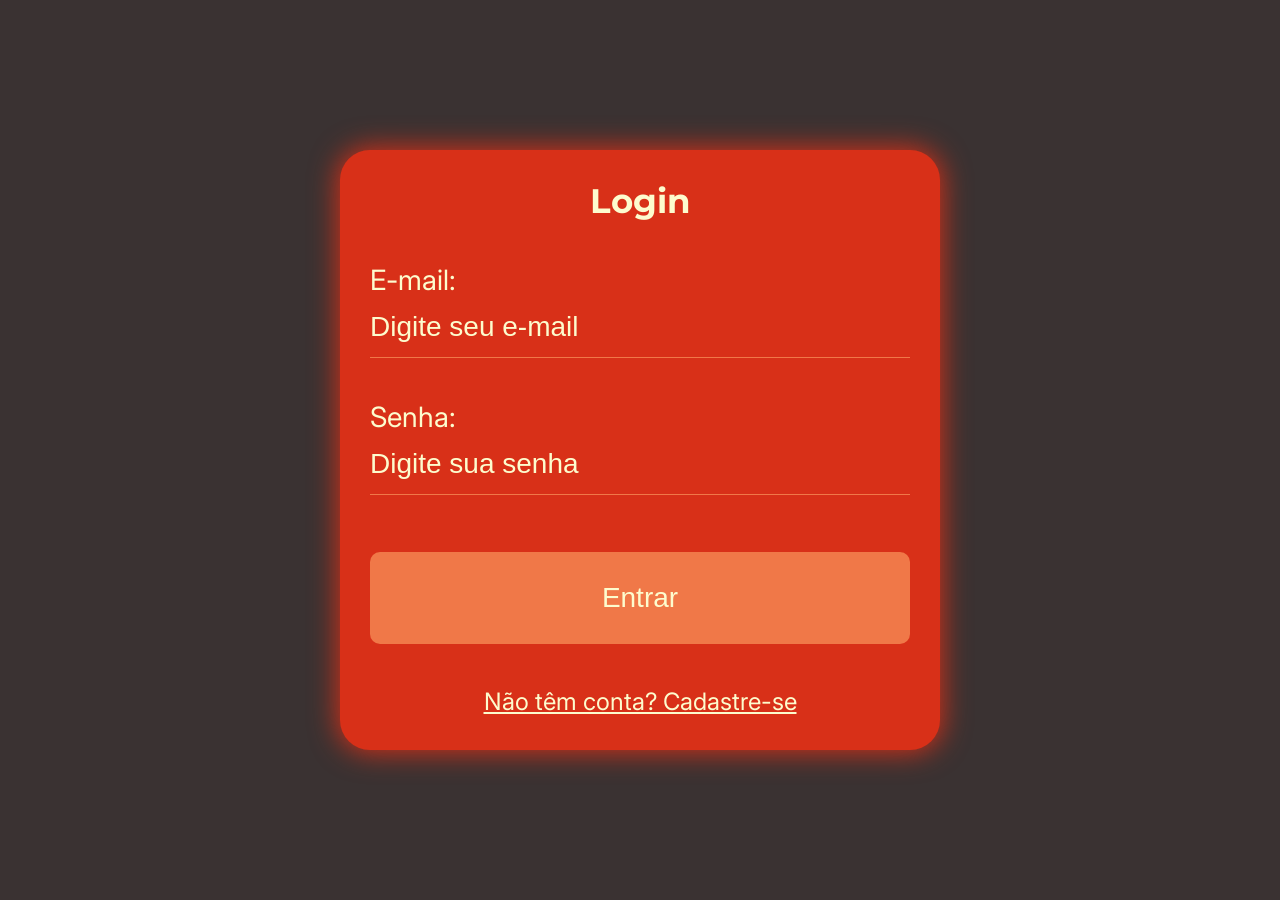
==== commit 255484df: "home" ====
--- a/index.html
+++ b/index.html
@@ -4,7 +4,7 @@
 <head>
     <meta charset="UTF-8">
     <meta name="viewport" content="width=device-width, initial-scale=1.0">
-    <link rel="stylesheet" href="home/style.css">
+    <link rel="stylesheet" href="login/style.css">
 
     <link rel="preconnect" href="https://fonts.googleapis.com">
     <link rel="preconnect" href="https://fonts.gstatic.com" crossorigin>
@@ -20,397 +20,37 @@
     <link
         href="https://fonts.googleapis.com/css2?family=Inter:ital,opsz,wght@0,14..32,100..900;1,14..32,100..900&display=swap"
         rel="stylesheet">
-    <title>Devflix</title>
+    <title>Login</title>
 </head>
 
 <body>
 
-    <label class="fixed-icon">
-        <svg xmlns="http://www.w3.org/2000/svg" height="40px" viewBox="0 -960 960 960" width="40px" fill="#fdfcce">
-            <path
-                d="M160-200v-66.67h80v-296q0-83.66 49.67-149.5Q339.33-778 420-796v-24q0-25 17.5-42.5T480-880q25 0 42.5 17.5T540-820v24q80.67 18 130.33 83.83Q720-646.33 720-562.67v296h80V-200H160Zm320-301.33ZM480-80q-33 0-56.5-23.5T400-160h160q0 33-23.5 56.5T480-80ZM306.67-266.67h346.66v-296q0-72-50.66-122.66Q552-736 480-736t-122.67 50.67q-50.66 50.66-50.66 122.66v296Z">
-            </path>
-        </svg>
-
-        <input type="checkbox">
-
-        <div class="modal">
-            <div class="modal-box">
-                <span>Deseja receber notificações de novos de filmes?</span>
-                <div>
-                    <button>
-                        Sim
-                    </button>
-                    <button>
-                        Não
-                    </button>
-                </div>
-            </div>
-        </div>
-    </label>
-    <header>
-        <h1>DevFlix</h1>
-        <nav>
-            <ul>
-                <li>
-                    <a href="#">
-                        Sair
-                    </a>
-                </li>
-            </ul>
-        </nav>
-    </header>
+    <section class="intro">
+        <h1>D</h1>
+        <h1>evFlix</h1>
+    </section>
 
     <main>
-        <section class="initial-img">
-            <img src="https://www.einerd.com/wp-content/uploads/2019/06/Walter-White-morreu-Breaking-Bad-capa.jpg"
-                alt="Foto Breaking Bad">
+        <section class="login">
+            <form action="home/indexx.html" class="login-content">
+                <h2>Login</h2>
 
-            <div class="img-text container">
-                <h2>Breaking Bad</h2>
-                <p>
-                    Um professor doente começa a produzir drogas por dinheiro e acaba se tornando um dos criminosos mais
-                    temidos do submundo.
-                </p>
-            </div>
+                <label class="text-login">
+                    <span>E-mail:</span>
+                    <input type="email" placeholder="Digite seu e-mail">
+                </label>
+
+                <label class="text-login">
+                    <span>Senha:</span>
+                    <input type="password" placeholder="Digite sua senha">
+                </label>
+
+                <button type="submit">Entrar</button>
+
+                <a href="register/index.html">Não têm conta? Cadastre-se</a>
+            </form>
         </section>
-
-        <section class="title-list container">
-            <h2>Recomendados</h2>
-
-            <div class="titles">
-
-                <ul class="title-name">
-                    <li>
-                        <img src="https://image.tmdb.org/t/p/w500/ztkUQFLlC19CCMYHW9o1zWhJRNq.jpg" alt="Breaking Bad">
-
-                        <a href="breaking-bad/index.html">
-                            Breaking Bad
-                        </a>
-                    </li>
-                    <li>
-                        <img src="https://image.tmdb.org/t/p/w500/gEU2QniE6E77NI6lCU6MxlNBvIx.jpg" alt="Interstellar">
-
-                        <a href="breaking-bad/index.html">Interstellar</a>
-                    </li>
-                    <li>
-                        <img src="https://image.tmdb.org/t/p/w500/pB8BM7pdSp6B6Ih7QZ4DrQ3PmJK.jpg" alt="Fight Club">
-
-                        <a href="breaking-bad/index.html">Fight Club</a>
-                    </li>
-                    <li>
-                        <img src="https://image.tmdb.org/t/p/w500/3bhkrj58Vtu7enYsRolD1fZdja1.jpg"
-                            alt="O Poderoso Chefão">
-
-
-                        <a href="breaking-bad/index.html">O Poderoso Chefão</a>
-                    </li>
-                    <li>
-                        <img src="https://image.tmdb.org/t/p/w500/qJ2tW6WMUDux911r6m7haRef0WH.jpg"
-                            alt="Batman: O Cavaleiro Das Trevas">
-
-
-                        <a href="breaking-bad/index.html"> Batman: O Cavaleiro Das Trevas</a>
-                    </li>
-                    <li>
-                        <img src="https://image.tmdb.org/t/p/w500/d5iIlFn5s0ImszYzBPb8JPIfbXD.jpg" alt="Pulp Fiction">
-
-
-                        <a href="breaking-bad/index.html">Pulp Fiction</a>
-                    </li>
-                    <li>
-                        <img src="https://image.tmdb.org/t/p/w500/arw2vcBveWOVZr6pxd9XTd1TdQa.jpg" alt="Forrest Gump">
-
-
-                        <a href="breaking-bad/index.html">Forrest Gump</a>
-                    </li>
-                    <li>
-                        <img src="https://image.tmdb.org/t/p/w500/9gk7adHYeDvHkCSEqAvQNLV5Uge.jpg" alt="A Origem">
-
-
-                        <a href="breaking-bad/index.html">A Origem</a>
-                    </li>
-                    <li>
-                        <img src="https://image.tmdb.org/t/p/w500/6oom5QYQ2yQTMJIbnvbkBL9cHo6.jpg"
-                            alt="O Senhor Dos Anéis: A Sociedade Do Anel">
-
-
-                        <a href="breaking-bad/index.html">O Senhor Dos Anéis: A Sociedade Do Anel</a>
-                    </li>
-                    <li>
-                        <img src="https://image.tmdb.org/t/p/w500/or06FN3Dka5tukK1e9sl16pB3iy.jpg"
-                            alt="Vingadores: Ultimato">
-
-
-                        <a href="breaking-bad/index.html">Vingadores: Ultimato</a>
-                    </li>
-                </ul>
-
-            </div>
-        </section>
-
-        <section class="title-list container">
-            <h2>Animes</h2>
-
-            <div class="titles">
-
-                <ul class="title-name">
-                    <li>
-                        <img src="https://cdn.myanimelist.net/images/anime/13/17405.jpg" alt="Naruto">
-
-                        <a href="breaking-bad/index.html">Naruto</a>
-                    </li>
-                    <li>
-                        <img src="https://cdn.myanimelist.net/images/anime/6/73245.jpg" alt="One Piece">
-
-                        <a href="breaking-bad/index.html">One Piece</a>
-                    </li>
-                    <li>
-                        <img src="https://cdn.myanimelist.net/images/anime/10/47347.jpg" alt="Attack on Titan">
-
-                        <a href="breaking-bad/index.html"> Attack on Titan
-                        </a>
-                    </li>
-                    <li>
-                        <img src="https://cdn.myanimelist.net/images/anime/9/9453.jpg" alt="Death Note">
-
-                        <a href="breaking-bad/index.html"> Death Note
-                        </a>
-                    </li>
-                    <li>
-                        <img src="https://cdn.myanimelist.net/images/anime/1286/99889.jpg" alt="Demon Slayer">
-
-                        <a href="breaking-bad/index.html"> Demon Slayer</a>
-                    </li>
-                    <li>
-                        <img src="https://cdn.myanimelist.net/images/anime/1171/109222.jpg" alt="Jujutsu Kaisen">
-
-                        <a href="breaking-bad/index.html"> Jujutsu Kaisen</a>
-                    </li>
-                    <li>
-                        <img src="https://cdn.myanimelist.net/images/anime/1223/96541.jpg"
-                            alt="Fullmetal Alchemist: Brotherhood">
-
-                        <a href="breaking-bad/index.html"> Fullmetal Alchemist: Brotherhood
-                        </a>
-                    </li>
-                    <li>
-                        <img src="https://cdn.myanimelist.net/images/anime/1337/99013.jpg" alt="Hunter x Hunter">
-
-                        <a href="breaking-bad/index.html"> Hunter x Hunter
-                        </a>
-
-                    </li>
-                    <li>
-                        <img src="https://cdn.myanimelist.net/images/anime/1441/122795.jpg" alt="Spy x Family">
-
-                        <a href="breaking-bad/index.html">Spy x Family</a>
-                    </li>
-                    <li>
-                        <img src="https://cdn.myanimelist.net/images/anime/1806/126216.jpg" alt="Chainsaw Man">
-
-                        <a href="breaking-bad/index.html">Chainsaw Man</a>
-                    </li>
-                </ul>
-
-            </div>
-        </section>
-
-        <section class="title-list container">
-            <h2>Comédia</h2>
-
-            <div class="titles">
-
-                <ul class="title-name">
-                    <li>
-                        <img src="https://image.tmdb.org/t/p/w500/aHTUpo45qy9QYIOnVITGGqLoVcA.jpg" alt="As Branquelas">
-
-                        <a href="breaking-bad/index.html">As Branquelas</a>
-                    </li>
-                    <li>
-                        <img src="https://image.tmdb.org/t/p/w500/A0uS9rHR56FeBtpjVki16M5xxSW.jpg"
-                            alt="Se Beber, Não Case!">
-
-                        <a href="breaking-bad/index.html">Se Beber, Não Case!</a>
-                    </li>
-                    <li>
-                        <img src="https://image.tmdb.org/t/p/w500/ek8e8txUyUwd2BNqj6lFEerJfbq.jpg" alt="Superbad">
-
-                        <a href="breaking-bad/index.html">Superbad</a>
-                    </li>
-                    <li>
-                        <img src="https://image.tmdb.org/t/p/w500/xmbU4JTUm8rsdtn7Y3Fcm30GpeT.jpg" alt="Free Guy">
-
-                        <a href="breaking-bad/index.html">Free Guy</a>
-                    </li>
-                    <li>
-                        <img src="https://image.tmdb.org/t/p/w500/pSgXKPU5h6U89ipF7HBYajvYt7j.jpg"
-                            alt="Jumanji: Bem-Vindo à Selva">
-
-                        <a href="breaking-bad/index.html">Jumanji: Bem-Vindo à Selva</a>
-                    </li>
-                    <li>
-                        <img src="https://image.tmdb.org/t/p/w500/2H1TmgdfNtsKlU9jKdeNyYL5y8T.jpg"
-                            alt="Divertida Mente">
-
-                        <a href="breaking-bad/index.html">Divertida Mente</a>
-                    </li>
-                    <li>
-                        <img src="https://image.tmdb.org/t/p/w500/uXDfjJbdP4ijW5hWSBrPrlKpxab.jpg" alt="Toy Story">
-
-                        <a href="breaking-bad/index.html">Toy Story</a>
-                    </li>
-                    <li>
-                        <img src="https://image.tmdb.org/t/p/w500/pqiRuETmuSybfnVZ7qyeoXhQyN1.jpg" alt="Ace Ventura">
-
-                        <a href="breaking-bad/index.html"> Ace Ventura</a>
-                    </li>
-                    <li>
-                        <img src="https://image.tmdb.org/t/p/w500/7E8nLijS9AwwUEPu2oFYOVKhdFA.jpg"
-                            alt="Os Caça-Fantasmas">
-
-                        <a href="breaking-bad/index.html"> Os Caça-Fantasmas</a>
-                    </li>
-                    <li>
-                        <img src="https://image.tmdb.org/t/p/w500/iB64vpL3dIObOtMZgX3RqdVdQDc.jpg" alt="Shrek">
-
-                        <a href="breaking-bad/index.html">Shrek</a>
-                    </li>
-                </ul>
-            </div>
-        </section>
-
-        <section class="title-list container">
-            <h2>Terror</h2>
-
-            <div class="titles">
-
-                <ul class="title-name">
-                    <li>
-                        <img src="https://image.tmdb.org/t/p/w500/9E2y5Q7WlCVNEhP5GiVTjhEhx1o.jpg" alt="It: A Coisa">
-
-                        <a href="breaking-bad/index.html">It: A Coisa</a>
-                    </li>
-                    <li>
-                        <img src="https://image.tmdb.org/t/p/w500/wVYREutTvI2tmxr6ujrHT704wGF.jpg"
-                            alt="Invocação do Mal">
-
-                        <a href="breaking-bad/index.html">Invocação do Mal</a>
-                    </li>
-                    <li>
-                        <img src="https://image.tmdb.org/t/p/w500/4ucLGcXVVSVnsfkGtbLY4XAius8.jpg" alt="O Exorcista">
-
-                        <a href="breaking-bad/index.html"> O Exorcista</a>
-                    </li>
-                    <li>
-                        <img src="https://image.tmdb.org/t/p/w500/sFC1ElvoKGdHJIWRpNB3xWJ9lJA.jpg" alt="A Freira">
-
-                        <a href="breaking-bad/index.html">A Freira</a>
-                    </li>
-                    <li>
-                        <img src="https://image.tmdb.org/t/p/w500/2uNW4WbgBXL25BAbXGLnLqX71Sw.jpg" alt="Halloween">
-
-                        <a href="breaking-bad/index.html">Halloween</a>
-                    </li>
-                    <li>
-                        <img src="https://m.media-amazon.com/images/M/MV5BMWQ2MGRkZWMtODNkZC00NDhiLWFiZWItZTEyZGZlMDUwNDcyXkEyXkFqcGc@._V1_FMjpg_UX1000_.jpg"
-                            alt="O Babadook">
-
-                        <a href="breaking-bad/index.html">O Babadook</a>
-                    </li>
-                    <li>
-                        <img src="https://image.tmdb.org/t/p/w500/tFXcEccSQMf3lfhfXKSU9iRBpa3.jpg" alt="Corra!">
-
-                        <a href="breaking-bad/index.html">Corra!</a>
-                    </li>
-                    <li>
-                        <img src="https://image.tmdb.org/t/p/w500/4GFPuL14eXi66V96xBWY73Y9PfR.jpg" alt="Hereditário">
-
-                        <a href="breaking-bad/index.html">Hereditário</a>
-                    </li>
-                    <li>
-                        <img src="https://upload.wikimedia.org/wikipedia/pt/7/7f/Midsommar_2019.png" alt="Midsommar">
-
-                        <a href="breaking-bad/index.html"> Midsommar</a>
-                    </li>
-                    <li>
-                        <img src="https://br.web.img3.acsta.net/c_310_420/medias/nmedia/18/87/89/84/20028680.jpg"
-                            alt="Atividade Paranormal">
-
-                        <a href="breaking-bad/index.html"> Atividade Paranormal</a>
-                    </li>
-                </ul>
-            </div>
-        </section>
-
-        <section class="title-list container">
-            <h2>Suspense</h2>
-
-            <div class="titles">
-
-                <ul class="title-name">
-                    <li>
-                        <img src="https://image.tmdb.org/t/p/w500/fmmRFQtsRrNOpmcfoxVIyE1LxxT.jpg" alt="Slash Back">
-
-                        <a href="breaking-bad/index.html"> Slash Back</a>
-                    </li>
-                    <li>
-                        <img src="https://image.tmdb.org/t/p/w500/9gk7adHYeDvHkCSEqAvQNLV5Uge.jpg" alt="Inception">
-
-                        <a href="breaking-bad/index.html">Inception</a>
-                    </li>
-                    <li>
-                        <img src="https://image.tmdb.org/t/p/w500/6yoghtyTpznpBik8EngEmJskVUO.jpg" alt="Seven">
-
-                        <a href="breaking-bad/index.html">Seven: Os Sete Pecados Capitais</a>
-                    </li>
-                    <li>
-                        <img src="https://image.tmdb.org/t/p/w500/x2FJsf1ElAgr63Y3PNPtJrcmpoe.jpg" alt="A Chegada">
-
-                        <a href="breaking-bad/index.html">A Chegada</a>
-                    </li>
-                    <li>
-                        <img src="https://image.tmdb.org/t/p/w500/uhviyknTT5cEQXbn6vWIqfM4vGm.jpg" alt="Prisioneiros">
-
-                        <a href="breaking-bad/index.html">Prisioneiros</a>
-                    </li>
-                    <li>
-                        <img src="https://br.web.img2.acsta.net/medias/nmedia/18/90/53/94/20101506.jpg"
-                            alt="O Sexto Sentido">
-
-                        <a href="breaking-bad/index.html"> O Sexto Sentido</a>
-                    </li>
-                    <li>
-
-                        <img src="https://br.web.img2.acsta.net/pictures/17/02/24/16/32/482058.jpg" alt="Fragmentado">
-
-                        <a href="breaking-bad/index.html"> Fragmentado</a>
-                    </li>
-                    <li>
-                        <img src="https://image.tmdb.org/t/p/w500/9gk7adHYeDvHkCSEqAvQNLV5Uge.jpg" alt="A Origem">
-
-                        <a href="breaking-bad/index.html"> A Origem</a>
-                    </li>
-                    <li>
-                        <img src="https://br.web.img2.acsta.net/c_310_420/medias/nmedia/18/87/26/09/19873656.jpg"
-                            alt="Corpo Fechado">
-
-                        <a href="breaking-bad/index.html">Corpo Fechado</a>
-                    </li>
-                    <li>
-                        <img src="https://image.tmdb.org/t/p/w500/tFXcEccSQMf3lfhfXKSU9iRBpa3.jpg" alt="Corra!">
-
-                        <a href="breaking-bad/index.html">Corra!</a>
-                    </li>
-                </ul>
-            </div>
-        </section>
-
     </main>
-
-    <footer class="container">
-        <span>© 2026 DevFlix. Todos os direitos reservados.</span>
-    </footer>
 </body>
 
 </html>
--- a/login/style.css
+++ b/login/style.css
@@ -0,0 +1,3 @@
+@import url(../global.css);
+@import url(main.css);
+@import url(../utility/intro.css);
